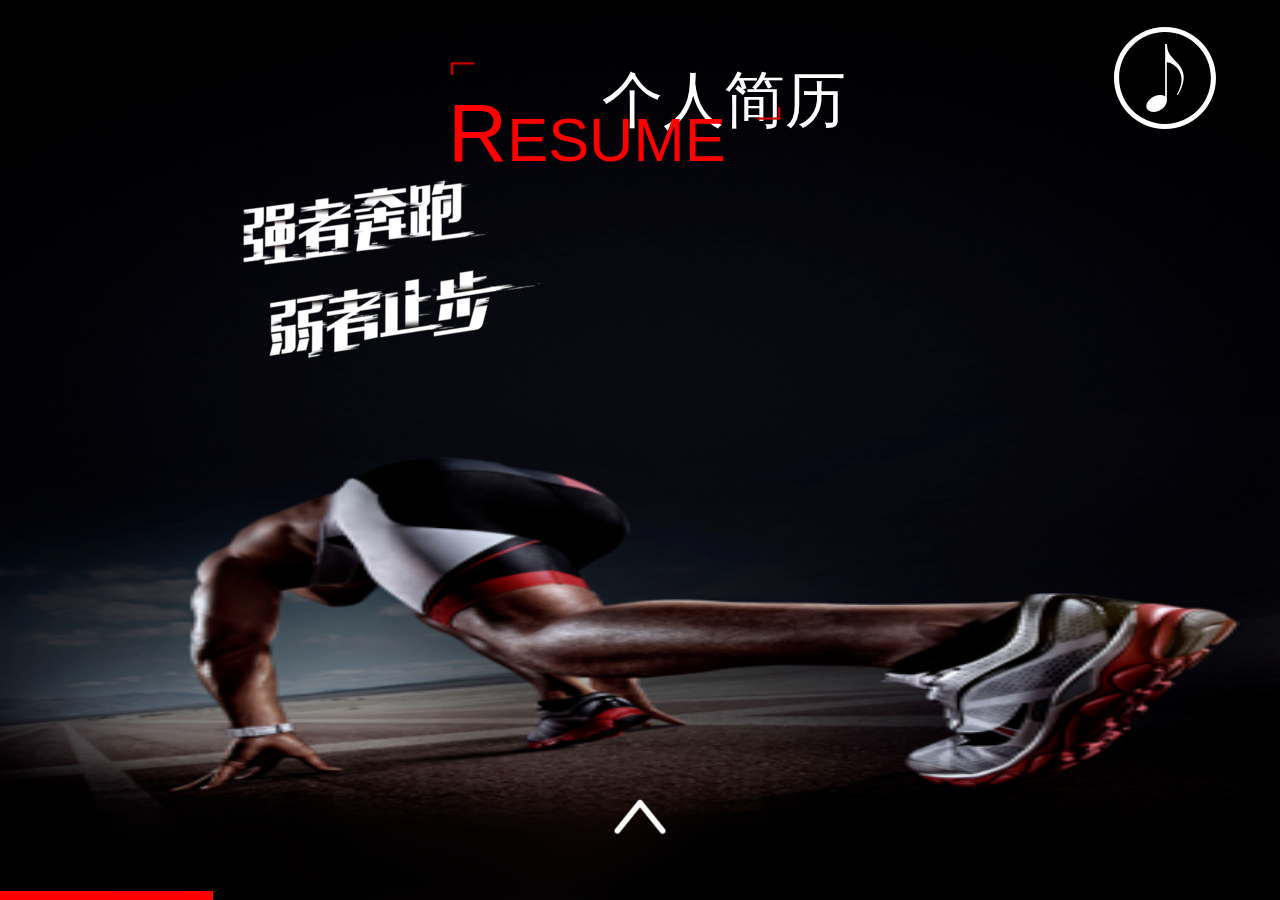
==== index.html @ 1eaf33ff "correct mistake" ====
<!DOCTYPE html>
<html lang="en">

<head>
    <meta charset="UTF-8">
    <meta charset="UTF-8">
    <meta name="viewport" content="width=device-width, user-scalable=no, initial-scale=1.0, maximum-scale=1.0, minimum-scale=1.0"
    />
    <meta name="format-detection" content="telephone=no" />
    <meta name="apple-mobile-web-app-capable" content="yes" />
    <meta name="apple-mobile-web-app-status-bar-style" content="black">
    <title>resume</title>
    <script>
        (function (desW) {
            var winW = document.documentElement.clientWidth;
            document.documentElement.style.fontSize = winW / desW * 100 + "px";
        }(750));
    </script>
    <link rel="stylesheet" href="./css/swiper-4.1.0.min.css">
    <link rel="stylesheet" href="./css/animate.min.css">
    <link rel="stylesheet" href="./css/main.css">
    <link rel="stylesheet" href="./css/resume1.css">
</head>

<body>
    <div class="swiper-container">
        <div class="swiper-wrapper">
            <!-- cover page -->
            <div class="swiper-slide pageFir">
                <div class="cover-header">
                    <div class="cover-header-top">
                        <div class="top-left-line ani" swiper-animate-effect="slideInRight" swiper-animate-delay="1.5s">
                            <img src="./img/cover-page/cover_header_01.png" alt="">
                        </div>
                        <p class="top-words ani" swiper-animate-effect="fadeInUp" swiper-animate-delay="1s">个人简历</p>
                    </div>
                    <div class="cover-header-bottom">
                        <p class="bottom-words ani" swiper-animate-effect="fadeInDown" swiper-animate-delay="1s">
                            <span class="capture">R</span>ESUME</p>
                        <div class="bottom-right-line ani" swiper-animate-effect="slideInLeft" swiper-animate-delay="1.5s">
                            <img src="./img/cover-page/cover_header_02.png" alt="">
                        </div>
                    </div>
                </div>
                <div class="cover-slogan">
                    <div class="cover-slogan-top ani" swiper-animate-effect="bounceInRight">
                        <img src="./img/cover-page/cover_slogan.png" alt="">
                    </div>
                    <div class="cover-slogan-bottom ani" swiper-animate-effect="bounceInLeft">
                        <img src="./img/cover-page/cover_slogan_02.png" alt="">
                    </div>
                </div>
            </div>
            <!-- ABOUT ME -->
            <div class="swiper-slide pageSec">
                <div class="page-header ani" swiper-animate-effect="slideInDown">
                    <img src="./img/common/page-header.png" alt="">
                </div>
                <div class="page-content">
                    <div class="page-content-title">
                        <div class="page-title-top">
                            <p class="page-title-top-line ani" swiper-animate-effect="slideInRight" swiper-animate-delay="1s">
                                <img src="./img/common/page-title-left.png" alt="">
                            </p>
                            <p class="page-title-top-words ani" swiper-animate-effect="fadeInUp" swiper-animate-delay=".5s">自我介绍</p>
                        </div>
                        <div class="page-title-bottom">
                            <p class="page-title-bottom-words ani" swiper-animate-effect="fadeInDown" swiper-animate-delay=".5s">ABOUT ME</p>
                            <p class="page-title-bottom-line ani" swiper-animate-effect="slideInLeft" swiper-animate-delay="1s">
                                <img src="./img/common/page-title-right.png" alt="">
                            </p>
                        </div>
                    </div>
                    <div class="page2-content-container">
                        <div class="page2-content-left">
                            <div class="page2-content-left-line ani" swiper-animate-effect="fadeInUp" swiper-animate-delay="1.5s"></div>
                            <ul>
                                <li class="page2-content-left-point point-fir ani" swiper-animate-effect="fadeInUp" swiper-animate-delay="2s"></li>
                                <li class="page2-content-left-point point-sec ani" swiper-animate-effect="fadeInUp" swiper-animate-delay="2.3s"></li>
                                <li class="page2-content-left-point point-thr ani" swiper-animate-effect="fadeInUp" swiper-animate-delay="2.6s"></li>
                                <li class="page2-content-left-point point-for ani" swiper-animate-effect="fadeInUp" swiper-animate-delay="2.9s"></li>
                                <li class="page2-content-left-point point-fif ani" swiper-animate-effect="fadeInUp" swiper-animate-delay="3.2s"></li>
                                <li class="page2-content-left-point point-six ani" swiper-animate-effect="fadeInUp" swiper-animate-delay="3.5s"></li>
                                <li class="page2-content-left-point point-sev ani" swiper-animate-effect="fadeInUp" swiper-animate-delay="3.8s"></li>
                            </ul>
                        </div>
                        <div class="page2-content-right">
                            <ul>
                                <li class="page2-content-right-item item-fir ani" swiper-animate-effect="fadeInRight" swiper-animate-delay="2s">姓名：赵全军（Carlton）</li>
                                <li class="page2-content-right-item item-sec ani" swiper-animate-effect="fadeInRight" swiper-animate-delay="2.3s">性别：男</li>
                                <li class="page2-content-right-item item-thr ani" swiper-animate-effect="fadeInRight" swiper-animate-delay="2.6s">年龄：1992年出生</li>
                                <li class="page2-content-right-item item-for ani" swiper-animate-effect="fadeInRight" swiper-animate-delay="2.9s">学历：华北理工大学本科生</li>
                                <li class="page2-content-right-item item-fif ani" swiper-animate-effect="fadeInRight" swiper-animate-delay="3.2s">职业：前端开发工程师</li>
                                <li class="page2-content-right-item item-six ani" swiper-animate-effect="fadeInRight" swiper-animate-delay="3.5s">电话：15910559620</li>
                                <li class="page2-content-right-item item-sev ani" swiper-animate-effect="fadeInRight" swiper-animate-delay="3.8s">邮箱：15910559620@163.com</li>
                            </ul>
                        </div>
                    </div>
                </div>
            </div>
            <!-- JOB experience -->
            <div class="swiper-slide pageThr">
                <div class="page-header ani" swiper-animate-effect="slideInDown">
                    <img src="./img/common/page-header.png" alt="">
                </div>
                <div class="page-content-title">
                    <div class="page-title-top">
                        <p class="page-title-top-line ani" swiper-animate-effect="slideInRight" swiper-animate-delay="1s">
                            <img src="./img/common/page-title-left.png" alt="">
                        </p>
                        <p class="page-title-top-words ani" swiper-animate-effect="fadeInUp" swiper-animate-delay=".5s">工作经历</p>
                    </div>
                    <div class="page-title-bottom">
                        <p class="page-title-bottom-words ani" swiper-animate-effect="fadeInDown" swiper-animate-delay=".5s">WORK EXP</p>
                        <p class="page-title-bottom-line ani" swiper-animate-effect="slideInLeft" swiper-animate-delay="1s">
                            <img src="./img/common/page-title-right.png" alt="">
                        </p>
                    </div>
                </div>
                <div class="page3-content">
                    <div class="page3-content-fir">
                        <div class="page3-content-fir-left ani" swiper-animate-effect="rotateInDownLeft" swiper-animate-delay="1.9s">
                            <img src="./img/job-exp/exp_01.png" alt="">
                        </div>
                        <div class="page3-content-fir-right ani" swiper-animate-effect="rotateInDownRight" swiper-animate-delay="1.9s">
                            <h3 class="page3-content-fir-title">2017.5 - 2018.3</h3>
                            <p class="page3-content-fir-desc">就职于亚信科技，担任前端开发一职。</p>
                        </div>
                    </div>
                    <div class="page3-content-fir-devider ani" swiper-animate-effect="rotateInDownRight" swiper-animate-delay="2.3s"></div>
                    <!-- ///////////////////////////////////////////////////////// -->
                    <div class="page3-content-sec">
                        <div class="page3-content-sec-left ani" swiper-animate-effect="rotateInDownLeft" swiper-animate-delay="3s">
                            <h3 class="page3-content-sec-title">2017.5 - 2018.3</h3>
                            <p class="page3-content-sec-desc">就职于北京锦绣新农有限公司，担任前端开发一职。</p>
                        </div>
                    </div>
                    <div class="page3-content-sec-right ani" swiper-animate-effect="rotateInDownRight" swiper-animate-delay="3s">
                        <img src="./img/job-exp/exp_02.png" alt="">
                    </div>
                </div>
                <div class="page3-content-sec-devider ani" swiper-animate-effect="rotateInDownLeft" swiper-animate-delay="3.6s"></div>
            </div>
            <!-- item once -->
            <div class="swiper-slide pageFor">
                <div class="page-header ani" swiper-animate-effect="slideInDown">
                    <img src="./img/common/page-header.png" alt="">
                </div>
                <div class="page-content-title">
                    <div class="page-title-top">
                        <p class="page-title-top-line ani" swiper-animate-effect="slideInRight" swiper-animate-delay="1s">
                            <img src="./img/common/page-title-left.png" alt="">
                        </p>
                        <p class="page-title-top-words ani" swiper-animate-effect="fadeInUp" swiper-animate-delay=".5s">过往项目</p>
                    </div>
                    <div class="page-title-bottom">
                        <p class="page-title-bottom-words ani" swiper-animate-effect="fadeInDown" swiper-animate-delay=".5s">PROJECT-4</p>
                        <p class="page-title-bottom-line ani" swiper-animate-effect="slideInLeft" swiper-animate-delay="1s">
                            <img src="./img/common/page-title-right.png" alt="">
                        </p>
                    </div>
                </div>
                <div class="page-content">
                    <div class="page4-item-fir-pit ani" swiper-animate-effect="rotateInDownLeft" swiper-animate-delay="1.9s">
                        <img src="./img/item-page/item_01.png" alt="">
                    </div>
                    <div class="page4-item-fir-desc ani" swiper-animate-effect="rotateInDownRight" swiper-animate-delay="1.9s">一个基于 Bootstrap 的自适应企宣站，囊括了基本的页面布局以及动画效果（CSS3动画以及JS动画），兼容PC和移动端</div>
                    <p class="firLink ani" swiper-animate-effect="lightSpeedIn" swiper-animate-delay="2.5s">
                        <a href="https://zhaoquanjun.github.io/haihua---bootstrap/">点击跳转</a>
                    </p>
                    <div class="page4-item-fir-devider ani" swiper-animate-effect="zoomIn" swiper-animate-delay="3s"></div>
                    <!-- ///////////////////////////////////////////////////// -->
                    <div class="page4-item-sec-desc ani" swiper-animate-effect="rotateInDownRight" swiper-animate-delay="3.4s">拼团项目，第一版基于两人成团，第二版支持多人成团，介入微信身份验证和微信支付款</div>
                    <div class="page4-item-sec-pit ani" swiper-animate-effect="rotateInDownLeft" swiper-animate-delay="3.4s">
                        <img src="./img/item-page/item_02.png" alt="">
                    </div>
                    <p class="secLink ani" swiper-animate-effect="lightSpeedIn" swiper-animate-delay="3.7s">
                        <a href="http://www.jinxiujuhui.com/Mainpintuan/index?ptcid=1&openid=oFFTZ1BkhjjHChdo1kb0ORNtE7WM">点击跳转</a>
                    </p>
                    <div class="page4-item-sec-devider ani" swiper-animate-effect="zoomIn" swiper-animate-delay="4.5s"></div>
                    <!-- ///////////////////////////////////////////////////// -->
                    <div class="page4-item-thr-pit ani" swiper-animate-effect="rotateInDownLeft" swiper-animate-delay="5s">
                        <img src="./img/item-page/item_01.png" alt="">
                    </div>
                    <div class="page4-item-thr-desc ani" swiper-animate-effect="rotateInDownRight" swiper-animate-delay="5s">拼团后台系统，包括订单查询、拼团查询、配送地址管理业务模块；使用了Amaze UI渲染界面，暂不支持移动端</div>
                    <p class="thrLink ani" swiper-animate-effect="lightSpeedIn" swiper-animate-delay="5.3s">
                        <a href="http://www.jinxiujuhui.com/pintuansystem.orderview/orderList">点击跳转</a>
                    </p>
                    <div class="page4-item-thr-devider ani" swiper-animate-effect="zoomIn" swiper-animate-delay="6.1s"></div>
                </div>
            </div>
            <!-- career skill -->
            <div class="swiper-slide pageFiv">
                <div class="page-header ani" swiper-animate-effect="slideInDown">
                    <img src="./img/common/page-header.png" alt="">
                </div>
                <div class="page-content-title">
                    <div class="page-title-top">
                        <p class="page-title-top-line ani" swiper-animate-effect="slideInRight" swiper-animate-delay="1s">
                            <img src="./img/common/page-title-left.png" alt="">
                        </p>
                        <p class="page-title-top-words ani" swiper-animate-effect="fadeInUp" swiper-animate-delay=".5s">专业技能</p>
                    </div>
                    <div class="page-title-bottom">
                        <p class="page-title-bottom-words ani" swiper-animate-effect="fadeInDown" swiper-animate-delay=".5s">MAIN SKILL</p>
                        <p class="page-title-bottom-line ani" swiper-animate-effect="slideInLeft" swiper-animate-delay="1s">
                            <img src="./img/common/page-title-right.png" alt="">
                        </p>
                    </div>
                </div>
                <div class="page-content">
                    <div class="page5-content-fir">
                        <div class="page5-fir-left ani" swiper-animate-effect="lightSpeedIn" swiper-animate-delay="1.5s">
                            <img src="./img/skill-page/js.png" alt="">
                        </div>
                        <div class="page5-fir-mid ani" swiper-animate-effect="bounceInUp" swiper-animate-delay="2s">
                            <img src="./img/skill-page/progress-70.png" alt="">
                        </div>
                        <div class="page5-fir-right ani" swiper-animate-effect="lightSpeedIn" swiper-animate-delay="1.5s">70%</div>
                    </div>
                    <div class="page5-content-sec">
                        <div class="page5-sec-left ani" swiper-animate-effect="bounceIn" swiper-animate-delay="3s">
                            <img src="./img/skill-page/css.png" alt="">
                        </div>
                        <div class="page5-sec-mid ani" swiper-animate-effect="rollIn" swiper-animate-delay="3.5s">
                            <img src="./img/skill-page/progress-80.png" alt="">
                        </div>
                        <div class="page5-sec-right ani" swiper-animate-effect="bounceIn" swiper-animate-delay="3s">80%</div>
                    </div>
                    <div class="page5-content-thr">
                        <div class="page5-thr-left ani" swiper-animate-effect="rotateInDownLeft" swiper-animate-delay="4s">
                            <img src="./img/skill-page/vue.png" alt="">
                        </div>
                        <div class="page5-thr-mid ani" swiper-animate-effect="zoomIn" swiper-animate-delay="4.5s">
                            <img src="./img/skill-page/progress-70.png" alt="">
                        </div>
                        <div class="page5-thr-right ani" swiper-animate-effect="rotateInDownRight" swiper-animate-delay="4s">70%</div>
                    </div>
                    <div class="page5-content-for">
                        <div class="page5-for-left ani" swiper-animate-effect="zoomInLeft" swiper-animate-delay="4.5s">
                            <img src="./img/skill-page/react.svg" alt="">
                        </div>
                        <div class="page5-for-mid ani" swiper-animate-effect="rotateIn" swiper-animate-delay="5s">
                            <img src="./img/skill-page/progress-60.png" alt="">
                        </div>
                        <div class="page5-for-right ani" swiper-animate-effect="zoomInRight" swiper-animate-delay="4.5s">60%</div>
                    </div>
                    <div class="page5-content-fif">
                        <div class="page5-fif-left ani" swiper-animate-effect="fadeInUp" swiper-animate-delay="5.5s">
                            <img src="./img/skill-page/webpack.svg" alt="">
                        </div>
                        <div class="page5-fif-mid ani" swiper-animate-effect="zoomInRight" swiper-animate-delay="6s">
                            <img src="./img/skill-page/progress-60.png" alt="">
                        </div>
                        <div class="page5-fif-right ani" swiper-animate-effect="fadeInUp" swiper-animate-delay="5.5s">60%</div>
                    </div>
                </div>
            </div>
            <!-- connect me -->
            <div class="swiper-slide pageSix">
                <div class="page-header ani" swiper-animate-effect="slideInDown">
                    <img src="./img/common/page-header.png" alt="">
                </div>
                <div class="page-content-title">
                    <div class="page-title-top">
                        <p class="page-title-top-line ani" swiper-animate-effect="slideInRight" swiper-animate-delay="1s">
                            <img src="./img/common/page-title-left.png" alt="">
                        </p>
                        <p class="page-title-top-words ani" swiper-animate-effect="fadeInUp" swiper-animate-delay=".5s">请联系我</p>
                    </div>
                    <div class="page-title-bottom">
                        <p class="page-title-bottom-words ani" swiper-animate-effect="fadeInDown" swiper-animate-delay=".5s">CALL ME</p>
                        <p class="page-title-bottom-line ani" swiper-animate-effect="slideInLeft" swiper-animate-delay="1s">
                            <img src="./img/common/page-title-right.png" alt="">
                        </p>
                    </div>
                </div>
                <div class="page-content">
                    <div class="code-container ani" swiper-animate-effect="zoomIn" swiper-animate-delay="1.5s">
                        <img src="./img/common/code.png" alt="">
                    </div>
                    <p class="tip ani" swiper-animate-effect="fadeInUp" swiper-animate-delay="2s">请扫描二维码添加微信联系</p>
                    <p class="message ani" swiper-animate-effect="fadeInUp" swiper-animate-delay="2.3s">请给与一个机会，或许能还您一个奇迹</p>
                </div>
            </div>
        </div>
    </div>
    <div class="audio audioMove" id="audioBox">
        <audio class="audioMp3" id="audioPlayer" loop preload="none">
            <source src="./audioFile/bgMusic.mp3" type="audio/mp3">
            <source src="./audioFile/bgMusic.ogg" type="audio/ogg">
            <source src="./audioFile/bgMusic.wma" type="audio/wma">
        </audio>
    </div>
    <div class="footer">
        <img src="./img/common/up.png" alt="">
    </div>
    <div class="progress" id="progress">
        <span class="progress-bar"></span>
    </div>
</body>

</html>
<script type="text/javascript" charset="utf-8" src="./js/swiper-4.1.0.min.js"></script>
<script src="./js/swiper.animate1.0.2.min.js"></script>
<script type="text/javascript" charset="UTF-8" src="./js/resume.js"></script>
<script type="text/javascript">
    window.onload = function () {
        var mySwiper = new Swiper('.swiper-container', {
            direction: 'vertical',
            on: {
                init: function () {
                    swiperAnimateCache(this); //隐藏动画元素 
                    swiperAnimate(this); //初始化完成开始动画
                },
                slideChangeTransitionEnd: function () {
                    //每个slide切换结束时也运行当前slide动画
                    swiperAnimate(this);
                    // progress 动态变化
                    var progress = document.getElementById('progress');
                    var barNum = this.activeIndex + 1;
                    var barStr = '';
                    for (var i = 0; i < barNum / 1; i++) {
                        barStr += '<span class="progress-bar"></span>'
                    }
                    progress.innerHTML = barStr;
                }
            }
        })
    }
</script>
---- css/main.css ----
body, h1, h2, h3, h4, h5, h6, hr, p, blockquote, dl, dt, dd, ul, ol, li, button, input, textarea, th, td {
  margin: 0;
  padding: 0
}

body {
  font-style: normal;
  font-family: "\5FAE\8F6F\96C5\9ED1", Helvetica, sans-serif
}

body, html {
  width: 100%;
  height: 100%;
}

ul, ol {
  list-style: none
}

a {
  text-decoration: none;
  background-color: transparent
}

a:hover, a:active {
  outline-width: 0;
  text-decoration: none
}

table {
  border-collapse: collapse;
  border-spacing: 0
}

hr {
  border: 0;
  height: 1px
}

img {
  border-style: none;
  display: block;
}

img:not([src]) {
  display: none
}

svg:not(:root) {
  overflow: hidden
}

html {
  -webkit-touch-callout: none;
  -webkit-text-size-adjust: 100%
}

input, textarea, button, a {
  -webkit-tap-highlight-color: rgba(0, 0, 0, 0)
}

article, aside, details, figcaption, figure, footer, header, main, menu, nav, section, summary {
  display: block;
  margin: 0;
  padding: 0;
}

audio, canvas, progress, video {
  display: inline-block;
  margin: 0;
  padding: 0;
}

audio:not([controls]), video:not([controls]) {
  display: none;
  height: 0;
}

progress {
  vertical-align: baseline
}

mark {
  background-color: #ff0;
  color: #000
}

sub, sup {
  position: relative;
  font-size: 75%;
  line-height: 0;
  vertical-align: baseline
}

sub {
  bottom: -0.25em
}

sup {
  top: -0.5em
}

button, input, select, textarea {
  font-size: 100%;
  outline: 0
}

button, input {
  overflow: visible
}

button, select {
  text-transform: none
}

textarea {
  overflow: auto
}

button, html [type="button"], [type="reset"], [type="submit"] {
  -webkit-appearance: button
}

button::-moz-focus-inner, [type="button"]::-moz-focus-inner, [type="reset"]::-moz-focus-inner, [type="submit"]::-moz-focus-inner {
  border-style: none;
  padding: 0
}

button:-moz-focusring, [type="button"]:-moz-focusring, [type="reset"]:-moz-focusring, [type="submit"]:-moz-focusring {
  outline: 1px dotted ButtonText
}

[type="checkbox"], [type="radio"] {
  box-sizing: border-box;
  padding: 0
}

[type="number"]::-webkit-inner-spin-button, [type="number"]::-webkit-outer-spin-button {
  height: auto
}

[type="search"] {
  -webkit-appearance: textfield;
  outline-offset: -2px
}

[type="search"]::-webkit-search-cancel-button, [type="search"]::-webkit-search-decoration {
  -webkit-appearance: none
}

::-webkit-input-placeholder {
  color: inherit;
  opacity: .54
}

::-webkit-file-upload-button {
  -webkit-appearance: button;
  font: inherit
}

.clear:after {
  display: block;
  height: 0;
  content: "";
  clear: both
}
---- css/resume1.css ----
.swiper-container {
    height: 100%;
}

.swiper-slide {
    position: relative;
    height: 100%;
}

.pageFir {
    position: relative;
    width: 100%;
    height: 100%;
    background: url('../img/cover-page/cover_bg.png') no-repeat center center;
    background-size: 100% 100%;
}

.cover-header-top .top-left-line{
    position: absolute;
    top: 6.5%;
    left: 35%;
    width: 7rem;
    height: .5rem;
}

.cover-header-top .top-words{
    font-size: .36rem;
    color: #fff;
    position: absolute;
    top: 6.5%;
    left: 47%;
    height: 2rem;
}

.cover-header-bottom .bottom-words{
    font-size: .36rem;
    color: red;
    position: absolute;
    top: 9.5%;
    left: 35%;
    height: 1rem;
}

.cover-header-bottom .bottom-words .capture{
    font-size: .48rem;
}

.cover-header-bottom .bottom-right-line{
    position: absolute;
    top: 11.5%;
    left: 59%;
    width: 7rem;
    height: .5rem;
}

.cover-slogan .cover-slogan-top{
    position: absolute;
    top: 20%;
    left: 19%;
}

.cover-slogan .cover-slogan-bottom{
    position: absolute;
    top: 30%;
    left: 21%;
}

/* ------------------------------------------------------------------------- */
.pageSec{
    background: url('../img/common/page-bg.png') no-repeat center center;
    background-size: 100% 100%;
    position: relative;
}

.page2-content-left-line{
    width: .05rem;
    height: 4rem;
    background: red;
    position: absolute;
    top: 50%;
    left: 25%;
}

.page2-content-left-point{
    width: .2rem;
    height: .2rem;
    border-radius: 50%;
    background: red;
}

.point-fir{
    position: absolute;
    top: 50%;
    left: 24%;
}

.point-sec{
    position: absolute;
    top: 55%;
    left: 24%;
}

.point-thr{
    position: absolute;
    top: 60%;
    left: 24%;
}

.point-for{
    position: absolute;
    top: 65%;
    left: 24%;
}

.point-fif{
    position: absolute;
    top: 70%;
    left: 24%;
}

.point-six{
    position: absolute;
    top: 75%;
    left: 24%;
}

.point-sev{
    position: absolute;
    top: 80%;
    left: 24%;
}

.page2-content-right-item{
    color: #fff;
    font-size: .25rem;
}

.item-fir{
    position: absolute;
    top: 49.5%;
    left: 30%;
}

.item-sec{
    position: absolute;
    top: 54.5%;
    left: 30%;
}

.item-thr{
    position: absolute;
    top: 59.5%;
    left: 30%;
}

.item-for{
    position: absolute;
    top: 64.5%;
    left: 30%;
}

.item-fif{
    position: absolute;
    top: 69.5%;
    left: 30%;
}

.item-six{
    position: absolute;
    top: 74.5%;
    left: 30%;
}

.item-sev{
    position: absolute;
    top: 79.5%;
    left: 30%;
}

/* ---------------------------------------------------------------------------- */
.pageThr{
    background: url('../img/common/page-bg.png') no-repeat center center;
    background-size: 100% 100%;
    position: relative;
}

.page3-content-fir-left{
    position: absolute;
    top: 50%;
    left: 15%;
    width: .8rem;
    height: .8rem;
}

.page3-content-fir-left img{
    width: 100%;
    height: 100%;
}

.page3-content-fir-right{
    position: absolute;
    top: 47%;
    left: 32%;
    color: #fff;
    font-size: .25rem;
    width: 4rem;

}

.page3-content-fir-title{
    padding: .15rem 0;
}

.page3-content-fir-desc{
    line-height: .4rem;
}

.page3-content-fir-devider{
    width: 5.8rem;
    height: .02rem;
    background: #fff;
    position: absolute;
    top: 60%;
    left: 13%;
}

.page3-content-sec-title{
    padding: .15rem 0;
}

.page3-content-sec-left{
    position: absolute;
    top: 62%;
    left: 15%;
    width: 4rem;
    font-size: .25rem;
    color: #fff;
}

.page3-content-sec-right {
    width: .8rem;
    height: .8rem;
    position: absolute;
    top: 65%;
    left: 75%;
}

.page3-content-sec-right img{
    width: 100%;
    height: 100%;
}

.page3-content-sec-devider{
    width: 5.8rem;
    height: .02rem;
    background: #fff;
    position: absolute;
    top: 75%;
    left: 13%;

}

/* ------------------------------------------------------------------------------ */
.pageFor{
    background: url('../img/common/page-bg.png') no-repeat center center;
    background-size: 100% 100%;
    position: relative;
}

.page4-item-fir-pit{
    position: absolute;
    top: 47%;
    left: 13%;
    width: 1.6rem;
    height: 1.2rem;
}

.page4-item-fir-pit img{
    width: 100%;
    height: 100%;
}

.page4-item-fir-desc{
    width: 4rem;
    position: absolute;
    top: 46.5%;
    left: 41%;
    color: #fff;
    line-height: .4rem;
    font-size: .25rem;
}

.firLink{
    position: absolute;
    top: 57%;
    left: 17%;
    font-size: .25rem;
    width: 100%;
}

.firLink a{
    color: yellowgreen
}

.page4-item-fir-devider{
    width: 5.8rem;
    height: .02rem;
    background: #fff;
    position: absolute;
    top: 60%;
    left: 13%;
}

/* ---------------------------------------------- */
.page4-item-sec-pit{
    position: absolute;
    top: 63%;
    left: 70%;
    width: 1.6rem;
    height: 1.2rem;
}

.page4-item-sec-pit img{
    width: 100%;
    height: 100%;
}

.page4-item-sec-desc{
    width: 4rem;
    position: absolute;
    top: 62.5%;
    left: 13%;
    color: #fff;
    line-height: .4rem;
    font-size: .25rem;
}

.secLink{
    position: absolute;
    top: 73%;
    left: 74%;
    font-size: .25rem;
    width: 100%;
}

.secLink a{
    color: yellowgreen
}

.page4-item-sec-devider{
    width: 5.8rem;
    height: .02rem;
    background: #fff;
    position: absolute;
    top: 76%;
    left: 13%;
}

/* ------------------------------------------------- */
.page4-item-thr-pit{
    position: absolute;
    top: 79%;
    left: 13%;
    width: 1.6rem;
    height: 1.2rem;
}

.page4-item-thr-pit img{
    width: 100%;
    height: 100%;
}

.page4-item-thr-desc{
    width: 4rem;
    position: absolute;
    top: 78.5%;
    left: 41%;
    color: #fff;
    line-height: .4rem;
    font-size: .25rem;
}

.thrLink{
    position: absolute;
    top: 89%;
    left: 17%;
    font-size: .25rem;
    width: 100%;
}

.thrLink a{
    color: yellowgreen
}

.page4-item-thr-devider{
    width: 5.8rem;
    height: .02rem;
    background: #fff;
    position: absolute;
    top: 92%;
    left: 13%;
}

/* ------------------------------------------------------------------------ */
.pageFiv{
    background: url('../img/common/page-bg.png') no-repeat center center;
    background-size: 100% 100%;
    position: relative;
}

.page5-fir-left{
    position: absolute;
    width: .8rem;
    height: .8rem;
    top: 47%;
    left: 13%;
}

.page5-fir-left img{
    width: 100%;
    height: 100%;
}

.page5-fir-mid{
    position: absolute;
    width: 3.5rem;
    height: .3rem;
    top: 49%;
    left: 26%;
}

.page5-fir-mid img{
    width: 100%;
    height: 100%;
}

.page5-fir-right{
    position: absolute;
    top: 49%;
    left: 78%;
    font-size: .25rem;
    color: #fff;
}

/* ---------------------------------- */
.page5-sec-left{
    position: absolute;
    width: .8rem;
    height: .8rem;
    top: 55%;
    left: 13%;
}

.page5-sec-left img{
    width: 100%;
    height: 100%;
}

.page5-sec-mid{
    position: absolute;
    width: 3.5rem;
    height: .3rem;
    top: 57%;
    left: 26%;
}

.page5-sec-mid img{
    width: 100%;
    height: 100%;
}

.page5-sec-right{
    position: absolute;
    top: 57%;
    left: 78%;
    font-size: .25rem;
    color: #fff;
}

/* -------------------------------------------------- */
.page5-thr-left{
    position: absolute;
    width: .8rem;
    height: .8rem;
    top: 63%;
    left: 13%;
}

.page5-thr-left img{
    width: 100%;
    height: 100%;
}

.page5-thr-mid{
    position: absolute;
    width: 3.5rem;
    height: .3rem;
    top: 65%;
    left: 26%;
}

.page5-thr-mid img{
    width: 100%;
    height: 100%;
}

.page5-thr-right{
    position: absolute;
    top: 65%;
    left: 78%;
    font-size: .25rem;
    color: #fff;
}

/* ------------------------------------- */
.page5-for-left{
    position: absolute;
    width: .8rem;
    height: .8rem;
    top: 71%;
    left: 13%;
}

.page5-for-left img{
    width: 100%;
    height: 100%;
}

.page5-for-mid{
    position: absolute;
    width: 3.5rem;
    height: .3rem;
    top: 73%;
    left: 26%;
}

.page5-for-mid img{
    width: 100%;
    height: 100%;
}

.page5-for-right{
    position: absolute;
    top: 73%;
    left: 78%;
    font-size: .25rem;
    color: #fff;
}

/* ------------------------------- */
.page5-fif-left{
    position: absolute;
    width: .8rem;
    height: .8rem;
    top: 79%;
    left: 13%;
}

.page5-fif-left img{
    width: 100%;
    height: 100%;
}

.page5-fif-mid{
    position: absolute;
    width: 3.5rem;
    height: .3rem;
    top: 81%;
    left: 26%;
}

.page5-fif-mid img{
    width: 100%;
    height: 100%;
}

.page5-fif-right{
    position: absolute;
    top: 81%;
    left: 78%;
    font-size: .25rem;
    color: #fff;
}

/* ----------------------------------------------------------------- */
.pageSix{
    background: url('../img/common/page-bg.png') no-repeat center center;
    background-size: 100% 100%;
    position: relative;
}

.code-container{
    width: 3rem;
    height: 3rem;
    position: absolute;
    top: 47%;
    left: 50%;
    margin-left: -1.5rem;
}

.code-container img{
    width: 100%;
    height: 100%;
}

.tip{
    position: absolute;
    top: 72%;
    width: 5rem;
    height: 2rem;
    left: 50%;
    margin-left: -2.5rem;
    text-align: center;
    font-size: .25rem;
    color: #fff;
}

.message{
    position: absolute;
    top: 78%;
    width: 7rem;
    height: 3rem;
    left: 50%;
    margin-left: -3.5rem;
    text-align: center;
    font-size: .3rem;
    color: red;
}


/* ---------------------------------------common----------------------------------- */
.page-header{
    width: 100%;
    height: 4.58rem;
}

.page-header img{
    width: 100%;
    height: 100%;
}

.page-title-top-line{
    position: absolute;
    top: 33%;
    left: 33%;
    width: 7rem;
}

.page-title-top-words{
    position: absolute;
    top: 33%;
    left: 40%;
    height: 2rem;
    color: #fff;
    font-size: .36rem;
}

.page-title-bottom-words{
    position: absolute;
    top: 36.5%;
    left: 44%;
    height: 1rem;
    color: red;
    font-size: .24rem;
}

.page-title-bottom-line{
    position: absolute;
    top: 35%;
    left: 62%;
    width: 7rem;
}


.progress{
    position: fixed;
    bottom: 0;
    left: 0;
    z-index: 100;
}

.progress-bar{
    display: block;
    float: left;
    width: 1.25rem;
    height: .05rem;
    background: red;
}

.footer {
    position: absolute;
    bottom: 5%;
    left: 50%;
    margin-left: -.2rem;
    width: .4rem;
    height: .4rem;
    z-index: 100;
    opacity: 1;
    -webkit-animation: arrowFlash 1.6s linear 0s infinite;
    animation: arrowFlash 1.6s linear 0s infinite;
    -webkit-animation-fill-mode: both;
    animation-fill-mode: both;
}


.footer img{
    display: block;
    width: 100%;
    height: 100%;
}

@-webkit-keyframes arrowFlash {
    0%, 100% {
        opacity: 1;
        -webkit-transform: translateY(0);
        transform: translateY(0);
    }
    50% {
        opacity: 0.1;
        -webkit-transform: translateY(-20px);
        transform: translateY(-20px);
    }
}

@keyframes arrowFlash {
    0%, 100% {
        opacity: 1;
        -webkit-transform: translateY(0);
        transform: translateY(0);
    }
    50% {
        /**/
        opacity: 0.1;
        -webkit-transform: translateY(-20px);
        transform: translateY(-20px);
    }
}

.audio {
    position: absolute;
    top: 3%;
    right: 5%;
    z-index: 999;
    width: .6rem;
    height: .6rem;
    background: url("../audioFile/music.svg") no-repeat;
    background-size: 100% 100%;

}

.audioMove {
    -webkit-animation: audioMove 1s linear infinite both;
    animation: audioMove 1s linear infinite both;
}

@-webkit-keyframes audioMove {
    from {
        -webkit-transform: rotate(0deg);
        transform: rotate(0deg);
    }
    to {
        -webkit-transform: rotate(360deg);
        transform: rotate(360deg);
    }
}

@keyframes audioMove {
    from {
        -webkit-transform: rotate(0deg);
        transform: rotate(0deg);
    }
    to {
        -webkit-transform: rotate(360deg);
        transform: rotate(360deg);
    }
}
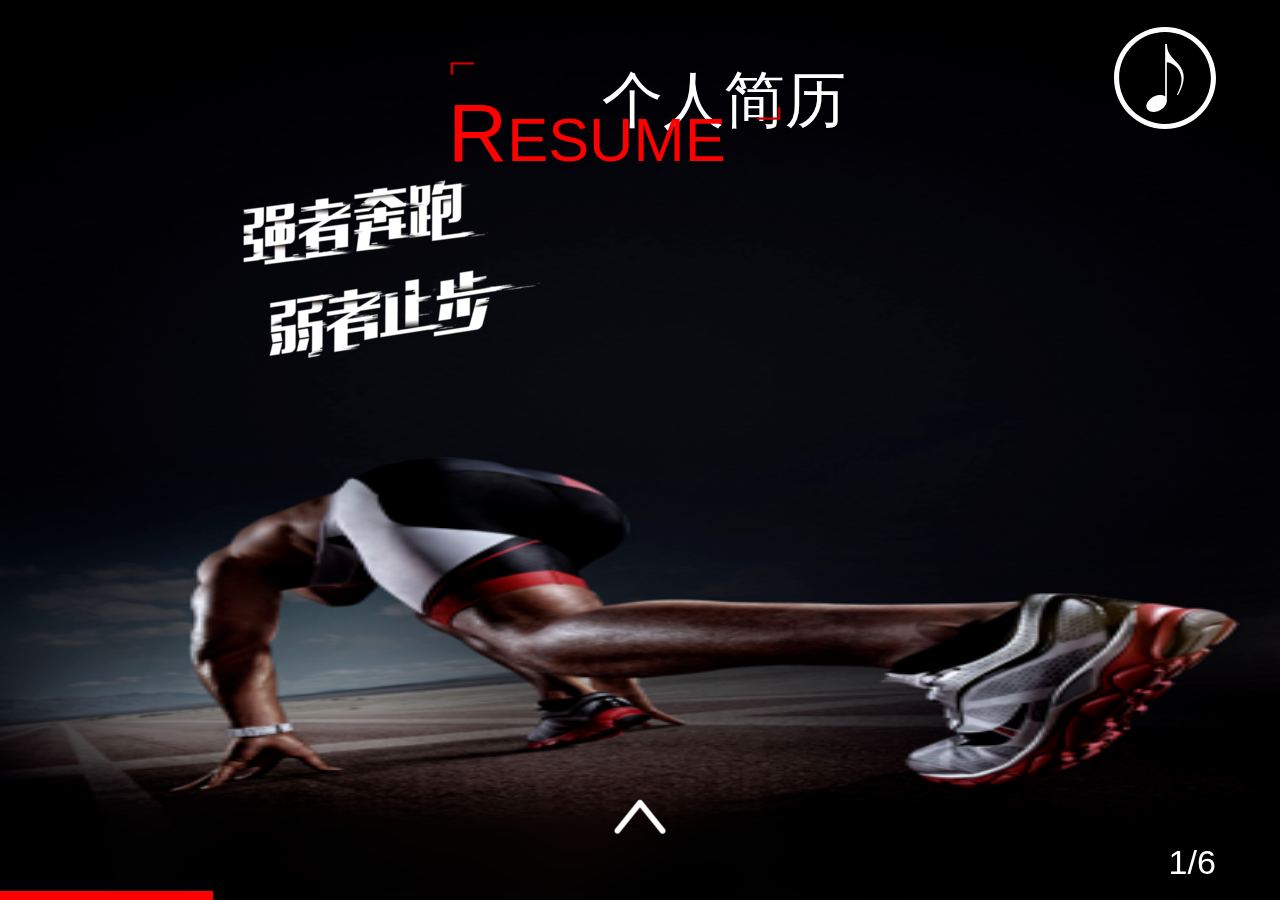
==== commit 3605b694: "add page num" ====
--- a/index.html
+++ b/index.html
@@ -23,6 +23,11 @@
 </head>
 
 <body>
+    <!-- loading mask -->
+    <div class="loading-page" id="loading">
+        <img class="loading-image" src="" alt="">
+    </div>
+    <!-- swiper pages -->
     <div class="swiper-container">
         <div class="swiper-wrapper">
             <!-- cover page -->
@@ -123,7 +128,7 @@
                             <img src="./img/job-exp/exp_01.png" alt="">
                         </div>
                         <div class="page3-content-fir-right ani" swiper-animate-effect="rotateInDownRight" swiper-animate-delay="1.9s">
-                            <h3 class="page3-content-fir-title">2017.5 - 2018.3</h3>
+                            <h3 class="page3-content-fir-title">2015.9 - 2017.4</h3>
                             <p class="page3-content-fir-desc">就职于亚信科技，担任前端开发一职。</p>
                         </div>
                     </div>
@@ -172,7 +177,7 @@
                     <!-- ///////////////////////////////////////////////////// -->
                     <div class="page4-item-sec-desc ani" swiper-animate-effect="rotateInDownRight" swiper-animate-delay="3.4s">拼团项目，第一版基于两人成团，第二版支持多人成团，介入微信身份验证和微信支付款</div>
                     <div class="page4-item-sec-pit ani" swiper-animate-effect="rotateInDownLeft" swiper-animate-delay="3.4s">
-                        <img src="./img/item-page/item_02.png" alt="">
+                        <img src="./img/item-page/" alt="">
                     </div>
                     <p class="secLink ani" swiper-animate-effect="lightSpeedIn" swiper-animate-delay="3.7s">
                         <a href="http://www.jinxiujuhui.com/Mainpintuan/index?ptcid=1&openid=oFFTZ1BkhjjHChdo1kb0ORNtE7WM">点击跳转</a>
@@ -180,11 +185,12 @@
                     <div class="page4-item-sec-devider ani" swiper-animate-effect="zoomIn" swiper-animate-delay="4.5s"></div>
                     <!-- ///////////////////////////////////////////////////// -->
                     <div class="page4-item-thr-pit ani" swiper-animate-effect="rotateInDownLeft" swiper-animate-delay="5s">
-                        <img src="./img/item-page/item_01.png" alt="">
+                        <img src="./img/item-page/item_02.png" alt="">
                     </div>
                     <div class="page4-item-thr-desc ani" swiper-animate-effect="rotateInDownRight" swiper-animate-delay="5s">拼团后台系统，包括订单查询、拼团查询、配送地址管理业务模块；使用了Amaze UI渲染界面，暂不支持移动端</div>
                     <p class="thrLink ani" swiper-animate-effect="lightSpeedIn" swiper-animate-delay="5.3s">
-                        <a href="http://www.jinxiujuhui.com/pintuansystem.orderview/orderList">点击跳转</a>
+                        <a onclick="alert('暂不支持移动端，抱歉！')" href="#">点击跳转</a>
+                        <!-- http://www.jinxiujuhui.com/pintuansystem.orderview/orderList -->
                     </p>
                     <div class="page4-item-thr-devider ani" swiper-animate-effect="zoomIn" swiper-animate-delay="6.1s"></div>
                 </div>
@@ -285,6 +291,7 @@
             </div>
         </div>
     </div>
+    <!-- audio player -->
     <div class="audio audioMove" id="audioBox">
         <audio class="audioMp3" id="audioPlayer" loop preload="none">
             <source src="./audioFile/bgMusic.mp3" type="audio/mp3">
@@ -292,12 +299,15 @@
             <source src="./audioFile/bgMusic.wma" type="audio/wma">
         </audio>
     </div>
+    <!-- footer arrow -->
     <div class="footer">
         <img src="./img/common/up.png" alt="">
     </div>
+    <!-- progress bar -->
     <div class="progress" id="progress">
         <span class="progress-bar"></span>
     </div>
+    <div class="currPageNum" id="currPageNum">1/6</div>
 </body>
 
 </html>
@@ -306,6 +316,9 @@
 <script type="text/javascript" charset="UTF-8" src="./js/resume.js"></script>
 <script type="text/javascript">
     window.onload = function () {
+
+        document.getElementById('loading').style.display = "none";
+
         var mySwiper = new Swiper('.swiper-container', {
             direction: 'vertical',
             on: {
@@ -316,6 +329,8 @@
                 slideChangeTransitionEnd: function () {
                     //每个slide切换结束时也运行当前slide动画
                     swiperAnimate(this);
+                    // 获取当前页码
+                    var pageNum = document.getElementById('currPageNum');
                     // progress 动态变化
                     var progress = document.getElementById('progress');
                     var barNum = this.activeIndex + 1;
@@ -324,6 +339,7 @@
                         barStr += '<span class="progress-bar"></span>'
                     }
                     progress.innerHTML = barStr;
+                    pageNum.innerHTML = barNum + '/6';
                 }
             }
         })
--- a/css/main.css
+++ b/css/main.css
@@ -1,4 +1,24 @@
-body, h1, h2, h3, h4, h5, h6, hr, p, blockquote, dl, dt, dd, ul, ol, li, button, input, textarea, th, td {
+body,
+h1,
+h2,
+h3,
+h4,
+h5,
+h6,
+hr,
+p,
+blockquote,
+dl,
+dt,
+dd,
+ul,
+ol,
+li,
+button,
+input,
+textarea,
+th,
+td {
   margin: 0;
   padding: 0
 }
@@ -8,12 +28,14 @@
   font-family: "\5FAE\8F6F\96C5\9ED1", Helvetica, sans-serif
 }
 
-body, html {
+body,
+html {
   width: 100%;
   height: 100%;
 }
 
-ul, ol {
+ul,
+ol {
   list-style: none
 }
 
@@ -22,7 +44,8 @@
   background-color: transparent
 }
 
-a:hover, a:active {
+a:hover,
+a:active {
   outline-width: 0;
   text-decoration: none
 }
@@ -55,24 +78,42 @@
   -webkit-text-size-adjust: 100%
 }
 
-input, textarea, button, a {
+input,
+textarea,
+button,
+a {
   -webkit-tap-highlight-color: rgba(0, 0, 0, 0)
 }
 
-article, aside, details, figcaption, figure, footer, header, main, menu, nav, section, summary {
+article,
+aside,
+details,
+figcaption,
+figure,
+footer,
+header,
+main,
+menu,
+nav,
+section,
+summary {
   display: block;
   margin: 0;
   padding: 0;
 }
 
-audio, canvas, progress, video {
+audio,
+canvas,
+progress,
+video {
   display: inline-block;
   margin: 0;
   padding: 0;
 }
 
-audio:not([controls]), video:not([controls]) {
-  display: none;
+audio:not([controls]),
+video:not([controls]) {
+  display: block;
   height: 0;
 }
 
@@ -85,7 +126,8 @@
   color: #000
 }
 
-sub, sup {
+sub,
+sup {
   position: relative;
   font-size: 75%;
   line-height: 0;
@@ -100,16 +142,21 @@
   top: -0.5em
 }
 
-button, input, select, textarea {
+button,
+input,
+select,
+textarea {
   font-size: 100%;
   outline: 0
 }
 
-button, input {
+button,
+input {
   overflow: visible
 }
 
-button, select {
+button,
+select {
   text-transform: none
 }
 
@@ -117,25 +164,36 @@
   overflow: auto
 }
 
-button, html [type="button"], [type="reset"], [type="submit"] {
+button,
+html [type="button"],
+[type="reset"],
+[type="submit"] {
   -webkit-appearance: button
 }
 
-button::-moz-focus-inner, [type="button"]::-moz-focus-inner, [type="reset"]::-moz-focus-inner, [type="submit"]::-moz-focus-inner {
+button::-moz-focus-inner,
+[type="button"]::-moz-focus-inner,
+[type="reset"]::-moz-focus-inner,
+[type="submit"]::-moz-focus-inner {
   border-style: none;
   padding: 0
 }
 
-button:-moz-focusring, [type="button"]:-moz-focusring, [type="reset"]:-moz-focusring, [type="submit"]:-moz-focusring {
+button:-moz-focusring,
+[type="button"]:-moz-focusring,
+[type="reset"]:-moz-focusring,
+[type="submit"]:-moz-focusring {
   outline: 1px dotted ButtonText
 }
 
-[type="checkbox"], [type="radio"] {
+[type="checkbox"],
+[type="radio"] {
   box-sizing: border-box;
   padding: 0
 }
 
-[type="number"]::-webkit-inner-spin-button, [type="number"]::-webkit-outer-spin-button {
+[type="number"]::-webkit-inner-spin-button,
+[type="number"]::-webkit-outer-spin-button {
   height: auto
 }
 
@@ -144,7 +202,8 @@
   outline-offset: -2px
 }
 
-[type="search"]::-webkit-search-cancel-button, [type="search"]::-webkit-search-decoration {
+[type="search"]::-webkit-search-cancel-button,
+[type="search"]::-webkit-search-decoration {
   -webkit-appearance: none
 }
 
@@ -163,4 +222,4 @@
   height: 0;
   content: "";
   clear: both
-}
+}--- a/css/resume1.css
+++ b/css/resume1.css
@@ -1,3 +1,22 @@
+.loading-page {
+    width: 100%;
+    height: 100%;
+    z-index: 99999;
+    background: #333;
+    position: relative;
+}
+
+.loading-image {
+    display: block;
+    width: 4rem;
+    height: 4rem;
+    position: absolute;
+    top: 50%;
+    left: 50%;
+    margin-left: -2rem;
+    margin-top: -2rem;
+}
+
 .swiper-container {
     height: 100%;
 }
@@ -15,7 +34,7 @@
     background-size: 100% 100%;
 }
 
-.cover-header-top .top-left-line{
+.cover-header-top .top-left-line {
     position: absolute;
     top: 6.5%;
     left: 35%;
@@ -23,7 +42,7 @@
     height: .5rem;
 }
 
-.cover-header-top .top-words{
+.cover-header-top .top-words {
     font-size: .36rem;
     color: #fff;
     position: absolute;
@@ -32,7 +51,7 @@
     height: 2rem;
 }
 
-.cover-header-bottom .bottom-words{
+.cover-header-bottom .bottom-words {
     font-size: .36rem;
     color: red;
     position: absolute;
@@ -41,11 +60,11 @@
     height: 1rem;
 }
 
-.cover-header-bottom .bottom-words .capture{
+.cover-header-bottom .bottom-words .capture {
     font-size: .48rem;
 }
 
-.cover-header-bottom .bottom-right-line{
+.cover-header-bottom .bottom-right-line {
     position: absolute;
     top: 11.5%;
     left: 59%;
@@ -53,26 +72,27 @@
     height: .5rem;
 }
 
-.cover-slogan .cover-slogan-top{
+.cover-slogan .cover-slogan-top {
     position: absolute;
     top: 20%;
     left: 19%;
 }
 
-.cover-slogan .cover-slogan-bottom{
+.cover-slogan .cover-slogan-bottom {
     position: absolute;
     top: 30%;
     left: 21%;
 }
 
 /* ------------------------------------------------------------------------- */
-.pageSec{
+
+.pageSec {
     background: url('../img/common/page-bg.png') no-repeat center center;
     background-size: 100% 100%;
     position: relative;
 }
 
-.page2-content-left-line{
+.page2-content-left-line {
     width: .05rem;
     height: 4rem;
     background: red;
@@ -81,110 +101,111 @@
     left: 25%;
 }
 
-.page2-content-left-point{
+.page2-content-left-point {
     width: .2rem;
     height: .2rem;
     border-radius: 50%;
     background: red;
 }
 
-.point-fir{
+.point-fir {
     position: absolute;
     top: 50%;
     left: 24%;
 }
 
-.point-sec{
+.point-sec {
     position: absolute;
     top: 55%;
     left: 24%;
 }
 
-.point-thr{
+.point-thr {
     position: absolute;
     top: 60%;
     left: 24%;
 }
 
-.point-for{
+.point-for {
     position: absolute;
     top: 65%;
     left: 24%;
 }
 
-.point-fif{
+.point-fif {
     position: absolute;
     top: 70%;
     left: 24%;
 }
 
-.point-six{
+.point-six {
     position: absolute;
     top: 75%;
     left: 24%;
 }
 
-.point-sev{
+.point-sev {
     position: absolute;
     top: 80%;
     left: 24%;
 }
 
-.page2-content-right-item{
-    color: #fff;
-    font-size: .25rem;
-}
-
-.item-fir{
+.page2-content-right-item {
+    color: #fff;
+    font-size: .25rem;
+}
+
+.item-fir {
     position: absolute;
     top: 49.5%;
     left: 30%;
 }
 
-.item-sec{
+.item-sec {
     position: absolute;
     top: 54.5%;
     left: 30%;
 }
 
-.item-thr{
+.item-thr {
     position: absolute;
     top: 59.5%;
     left: 30%;
 }
 
-.item-for{
+.item-for {
     position: absolute;
     top: 64.5%;
     left: 30%;
 }
 
-.item-fif{
+.item-fif {
     position: absolute;
     top: 69.5%;
     left: 30%;
 }
 
-.item-six{
+.item-six {
     position: absolute;
     top: 74.5%;
     left: 30%;
 }
 
-.item-sev{
+.item-sev {
     position: absolute;
     top: 79.5%;
     left: 30%;
 }
 
 /* ---------------------------------------------------------------------------- */
-.pageThr{
+
+.pageThr {
     background: url('../img/common/page-bg.png') no-repeat center center;
     background-size: 100% 100%;
     position: relative;
 }
 
-.page3-content-fir-left{
+.page3-content-fir-left {
     position: absolute;
     top: 50%;
     left: 15%;
@@ -192,30 +213,29 @@
     height: .8rem;
 }
 
-.page3-content-fir-left img{
-    width: 100%;
-    height: 100%;
-}
-
-.page3-content-fir-right{
+.page3-content-fir-left img {
+    width: 100%;
+    height: 100%;
+}
+
+.page3-content-fir-right {
     position: absolute;
     top: 47%;
     left: 32%;
     color: #fff;
     font-size: .25rem;
     width: 4rem;
-
-}
-
-.page3-content-fir-title{
+}
+
+.page3-content-fir-title {
     padding: .15rem 0;
 }
 
-.page3-content-fir-desc{
+.page3-content-fir-desc {
     line-height: .4rem;
 }
 
-.page3-content-fir-devider{
+.page3-content-fir-devider {
     width: 5.8rem;
     height: .02rem;
     background: #fff;
@@ -224,11 +244,11 @@
     left: 13%;
 }
 
-.page3-content-sec-title{
+.page3-content-sec-title {
     padding: .15rem 0;
 }
 
-.page3-content-sec-left{
+.page3-content-sec-left {
     position: absolute;
     top: 62%;
     left: 15%;
@@ -245,29 +265,29 @@
     left: 75%;
 }
 
-.page3-content-sec-right img{
-    width: 100%;
-    height: 100%;
-}
-
-.page3-content-sec-devider{
+.page3-content-sec-right img {
+    width: 100%;
+    height: 100%;
+}
+
+.page3-content-sec-devider {
     width: 5.8rem;
     height: .02rem;
     background: #fff;
     position: absolute;
     top: 75%;
     left: 13%;
-
 }
 
 /* ------------------------------------------------------------------------------ */
-.pageFor{
+
+.pageFor {
     background: url('../img/common/page-bg.png') no-repeat center center;
     background-size: 100% 100%;
     position: relative;
 }
 
-.page4-item-fir-pit{
+.page4-item-fir-pit {
     position: absolute;
     top: 47%;
     left: 13%;
@@ -275,12 +295,12 @@
     height: 1.2rem;
 }
 
-.page4-item-fir-pit img{
-    width: 100%;
-    height: 100%;
-}
-
-.page4-item-fir-desc{
+.page4-item-fir-pit img {
+    width: 100%;
+    height: 100%;
+}
+
+.page4-item-fir-desc {
     width: 4rem;
     position: absolute;
     top: 46.5%;
@@ -290,7 +310,7 @@
     font-size: .25rem;
 }
 
-.firLink{
+.firLink {
     position: absolute;
     top: 57%;
     left: 17%;
@@ -298,11 +318,11 @@
     width: 100%;
 }
 
-.firLink a{
+.firLink a {
     color: yellowgreen
 }
 
-.page4-item-fir-devider{
+.page4-item-fir-devider {
     width: 5.8rem;
     height: .02rem;
     background: #fff;
@@ -312,20 +332,21 @@
 }
 
 /* ---------------------------------------------- */
-.page4-item-sec-pit{
+
+.page4-item-sec-pit {
     position: absolute;
     top: 63%;
-    left: 70%;
-    width: 1.6rem;
+    left: 76.5%;
+    width: .7rem;
     height: 1.2rem;
 }
 
-.page4-item-sec-pit img{
-    width: 100%;
-    height: 100%;
-}
-
-.page4-item-sec-desc{
+.page4-item-sec-pit img {
+    width: 100%;
+    height: 100%;
+}
+
+.page4-item-sec-desc {
     width: 4rem;
     position: absolute;
     top: 62.5%;
@@ -335,7 +356,7 @@
     font-size: .25rem;
 }
 
-.secLink{
+.secLink {
     position: absolute;
     top: 73%;
     left: 74%;
@@ -343,11 +364,11 @@
     width: 100%;
 }
 
-.secLink a{
+.secLink a {
     color: yellowgreen
 }
 
-.page4-item-sec-devider{
+.page4-item-sec-devider {
     width: 5.8rem;
     height: .02rem;
     background: #fff;
@@ -357,7 +378,8 @@
 }
 
 /* ------------------------------------------------- */
-.page4-item-thr-pit{
+
+.page4-item-thr-pit {
     position: absolute;
     top: 79%;
     left: 13%;
@@ -365,12 +387,12 @@
     height: 1.2rem;
 }
 
-.page4-item-thr-pit img{
-    width: 100%;
-    height: 100%;
-}
-
-.page4-item-thr-desc{
+.page4-item-thr-pit img {
+    width: 100%;
+    height: 100%;
+}
+
+.page4-item-thr-desc {
     width: 4rem;
     position: absolute;
     top: 78.5%;
@@ -380,7 +402,7 @@
     font-size: .25rem;
 }
 
-.thrLink{
+.thrLink {
     position: absolute;
     top: 89%;
     left: 17%;
@@ -388,11 +410,11 @@
     width: 100%;
 }
 
-.thrLink a{
+.thrLink a {
     color: yellowgreen
 }
 
-.page4-item-thr-devider{
+.page4-item-thr-devider {
     width: 5.8rem;
     height: .02rem;
     background: #fff;
@@ -402,13 +424,14 @@
 }
 
 /* ------------------------------------------------------------------------ */
-.pageFiv{
+
+.pageFiv {
     background: url('../img/common/page-bg.png') no-repeat center center;
     background-size: 100% 100%;
     position: relative;
 }
 
-.page5-fir-left{
+.page5-fir-left {
     position: absolute;
     width: .8rem;
     height: .8rem;
@@ -416,12 +439,12 @@
     left: 13%;
 }
 
-.page5-fir-left img{
-    width: 100%;
-    height: 100%;
-}
-
-.page5-fir-mid{
+.page5-fir-left img {
+    width: 100%;
+    height: 100%;
+}
+
+.page5-fir-mid {
     position: absolute;
     width: 3.5rem;
     height: .3rem;
@@ -429,12 +452,12 @@
     left: 26%;
 }
 
-.page5-fir-mid img{
-    width: 100%;
-    height: 100%;
-}
-
-.page5-fir-right{
+.page5-fir-mid img {
+    width: 100%;
+    height: 100%;
+}
+
+.page5-fir-right {
     position: absolute;
     top: 49%;
     left: 78%;
@@ -443,7 +466,8 @@
 }
 
 /* ---------------------------------- */
-.page5-sec-left{
+
+.page5-sec-left {
     position: absolute;
     width: .8rem;
     height: .8rem;
@@ -451,12 +475,12 @@
     left: 13%;
 }
 
-.page5-sec-left img{
-    width: 100%;
-    height: 100%;
-}
-
-.page5-sec-mid{
+.page5-sec-left img {
+    width: 100%;
+    height: 100%;
+}
+
+.page5-sec-mid {
     position: absolute;
     width: 3.5rem;
     height: .3rem;
@@ -464,12 +488,12 @@
     left: 26%;
 }
 
-.page5-sec-mid img{
-    width: 100%;
-    height: 100%;
-}
-
-.page5-sec-right{
+.page5-sec-mid img {
+    width: 100%;
+    height: 100%;
+}
+
+.page5-sec-right {
     position: absolute;
     top: 57%;
     left: 78%;
@@ -478,7 +502,8 @@
 }
 
 /* -------------------------------------------------- */
-.page5-thr-left{
+
+.page5-thr-left {
     position: absolute;
     width: .8rem;
     height: .8rem;
@@ -486,12 +511,12 @@
     left: 13%;
 }
 
-.page5-thr-left img{
-    width: 100%;
-    height: 100%;
-}
-
-.page5-thr-mid{
+.page5-thr-left img {
+    width: 100%;
+    height: 100%;
+}
+
+.page5-thr-mid {
     position: absolute;
     width: 3.5rem;
     height: .3rem;
@@ -499,12 +524,12 @@
     left: 26%;
 }
 
-.page5-thr-mid img{
-    width: 100%;
-    height: 100%;
-}
-
-.page5-thr-right{
+.page5-thr-mid img {
+    width: 100%;
+    height: 100%;
+}
+
+.page5-thr-right {
     position: absolute;
     top: 65%;
     left: 78%;
@@ -513,7 +538,8 @@
 }
 
 /* ------------------------------------- */
-.page5-for-left{
+
+.page5-for-left {
     position: absolute;
     width: .8rem;
     height: .8rem;
@@ -521,12 +547,12 @@
     left: 13%;
 }
 
-.page5-for-left img{
-    width: 100%;
-    height: 100%;
-}
-
-.page5-for-mid{
+.page5-for-left img {
+    width: 100%;
+    height: 100%;
+}
+
+.page5-for-mid {
     position: absolute;
     width: 3.5rem;
     height: .3rem;
@@ -534,12 +560,12 @@
     left: 26%;
 }
 
-.page5-for-mid img{
-    width: 100%;
-    height: 100%;
-}
-
-.page5-for-right{
+.page5-for-mid img {
+    width: 100%;
+    height: 100%;
+}
+
+.page5-for-right {
     position: absolute;
     top: 73%;
     left: 78%;
@@ -548,7 +574,8 @@
 }
 
 /* ------------------------------- */
-.page5-fif-left{
+
+.page5-fif-left {
     position: absolute;
     width: .8rem;
     height: .8rem;
@@ -556,12 +583,12 @@
     left: 13%;
 }
 
-.page5-fif-left img{
-    width: 100%;
-    height: 100%;
-}
-
-.page5-fif-mid{
+.page5-fif-left img {
+    width: 100%;
+    height: 100%;
+}
+
+.page5-fif-mid {
     position: absolute;
     width: 3.5rem;
     height: .3rem;
@@ -569,12 +596,12 @@
     left: 26%;
 }
 
-.page5-fif-mid img{
-    width: 100%;
-    height: 100%;
-}
-
-.page5-fif-right{
+.page5-fif-mid img {
+    width: 100%;
+    height: 100%;
+}
+
+.page5-fif-right {
     position: absolute;
     top: 81%;
     left: 78%;
@@ -583,13 +610,14 @@
 }
 
 /* ----------------------------------------------------------------- */
-.pageSix{
+
+.pageSix {
     background: url('../img/common/page-bg.png') no-repeat center center;
     background-size: 100% 100%;
     position: relative;
 }
 
-.code-container{
+.code-container {
     width: 3rem;
     height: 3rem;
     position: absolute;
@@ -598,12 +626,12 @@
     margin-left: -1.5rem;
 }
 
-.code-container img{
-    width: 100%;
-    height: 100%;
-}
-
-.tip{
+.code-container img {
+    width: 100%;
+    height: 100%;
+}
+
+.tip {
     position: absolute;
     top: 72%;
     width: 5rem;
@@ -615,7 +643,7 @@
     color: #fff;
 }
 
-.message{
+.message {
     position: absolute;
     top: 78%;
     width: 7rem;
@@ -627,26 +655,26 @@
     color: red;
 }
 
-
 /* ---------------------------------------common----------------------------------- */
-.page-header{
+
+.page-header {
     width: 100%;
     height: 4.58rem;
 }
 
-.page-header img{
-    width: 100%;
-    height: 100%;
-}
-
-.page-title-top-line{
+.page-header img {
+    width: 100%;
+    height: 100%;
+}
+
+.page-title-top-line {
     position: absolute;
     top: 33%;
     left: 33%;
     width: 7rem;
 }
 
-.page-title-top-words{
+.page-title-top-words {
     position: absolute;
     top: 33%;
     left: 40%;
@@ -655,7 +683,7 @@
     font-size: .36rem;
 }
 
-.page-title-bottom-words{
+.page-title-bottom-words {
     position: absolute;
     top: 36.5%;
     left: 44%;
@@ -664,27 +692,35 @@
     font-size: .24rem;
 }
 
-.page-title-bottom-line{
+.page-title-bottom-line {
     position: absolute;
     top: 35%;
     left: 62%;
     width: 7rem;
 }
 
-
-.progress{
+.progress {
     position: fixed;
     bottom: 0;
     left: 0;
     z-index: 100;
 }
 
-.progress-bar{
+.progress-bar {
     display: block;
     float: left;
     width: 1.25rem;
     height: .05rem;
     background: red;
+}
+
+.currPageNum {
+    position: absolute;
+    bottom: 2%;
+    right: 5%;
+    color: #fff;
+    font-size: .2rem;
+    z-index: 999;
 }
 
 .footer {
@@ -702,15 +738,15 @@
     animation-fill-mode: both;
 }
 
-
-.footer img{
+.footer img {
     display: block;
     width: 100%;
     height: 100%;
 }
 
 @-webkit-keyframes arrowFlash {
-    0%, 100% {
+    0%,
+    100% {
         opacity: 1;
         -webkit-transform: translateY(0);
         transform: translateY(0);
@@ -723,7 +759,8 @@
 }
 
 @keyframes arrowFlash {
-    0%, 100% {
+    0%,
+    100% {
         opacity: 1;
         -webkit-transform: translateY(0);
         transform: translateY(0);
@@ -745,7 +782,6 @@
     height: .6rem;
     background: url("../audioFile/music.svg") no-repeat;
     background-size: 100% 100%;
-
 }
 
 .audioMove {
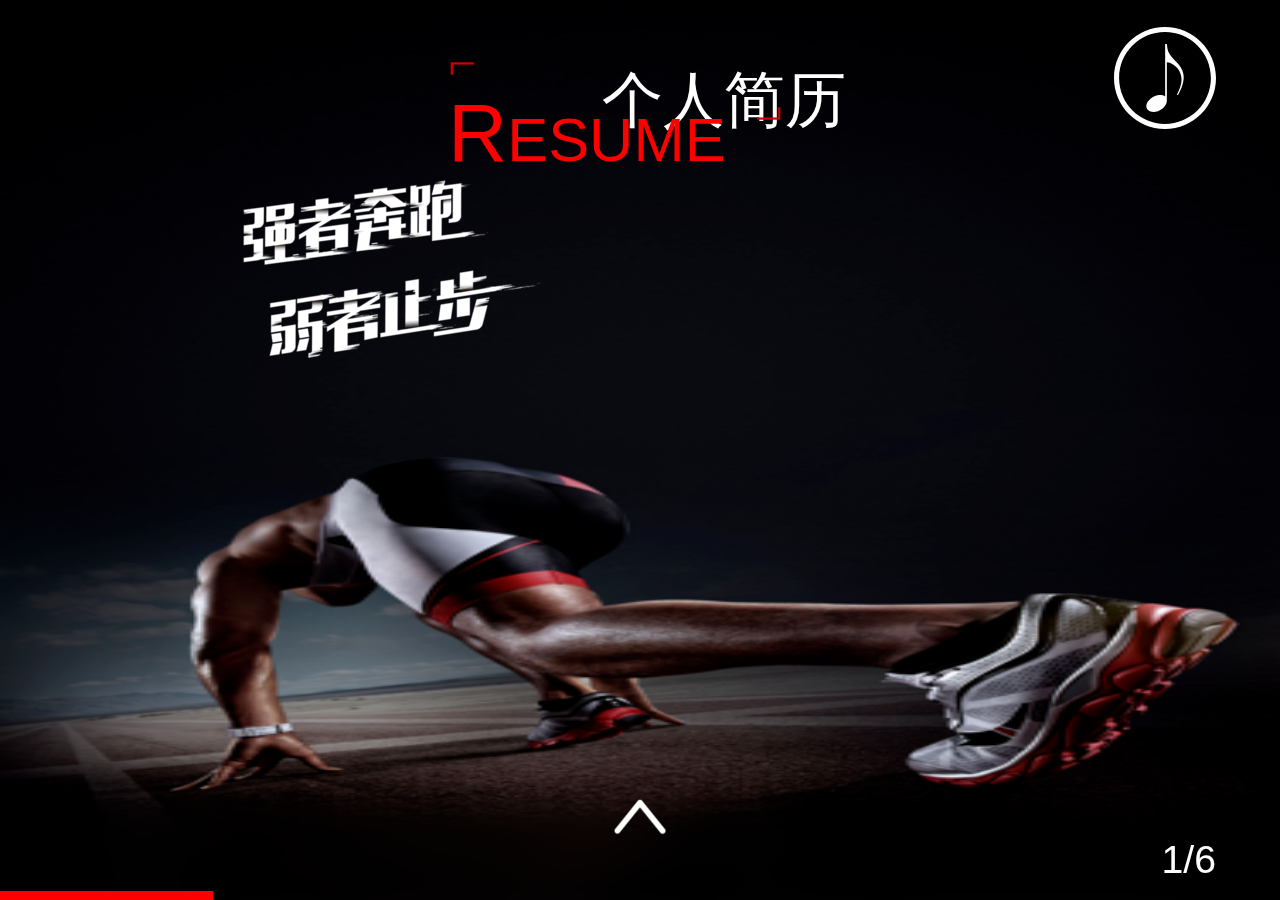
==== commit 8458fc35: "preload the bgmusic" ====
--- a/index.html
+++ b/index.html
@@ -293,7 +293,7 @@
     </div>
     <!-- audio player -->
     <div class="audio audioMove" id="audioBox">
-        <audio class="audioMp3" id="audioPlayer" loop preload="none">
+        <audio class="audioMp3" id="audioPlayer" loop preload>
             <source src="./audioFile/bgMusic.mp3" type="audio/mp3">
             <source src="./audioFile/bgMusic.ogg" type="audio/ogg">
             <source src="./audioFile/bgMusic.wma" type="audio/wma">
--- a/css/resume1.css
+++ b/css/resume1.css
@@ -719,7 +719,7 @@
     bottom: 2%;
     right: 5%;
     color: #fff;
-    font-size: .2rem;
+    font-size: .23rem;
     z-index: 999;
 }
 
